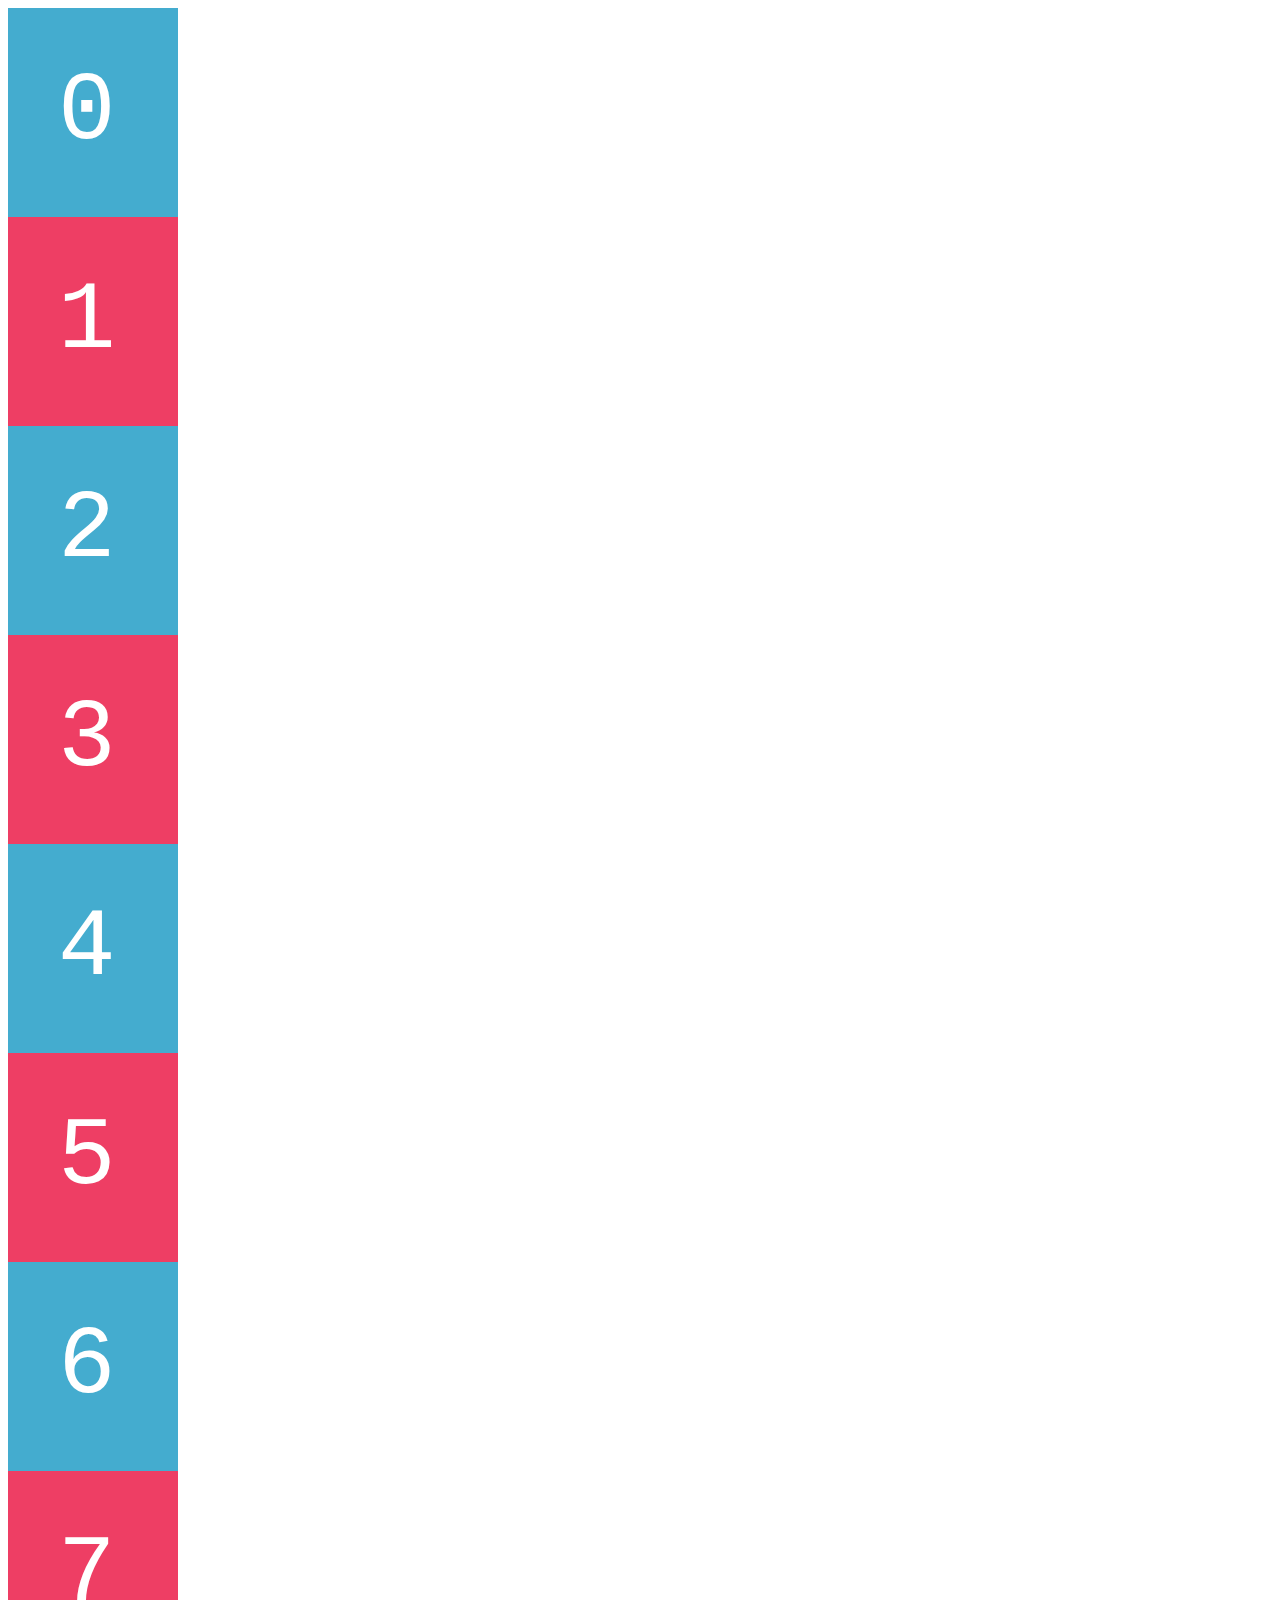
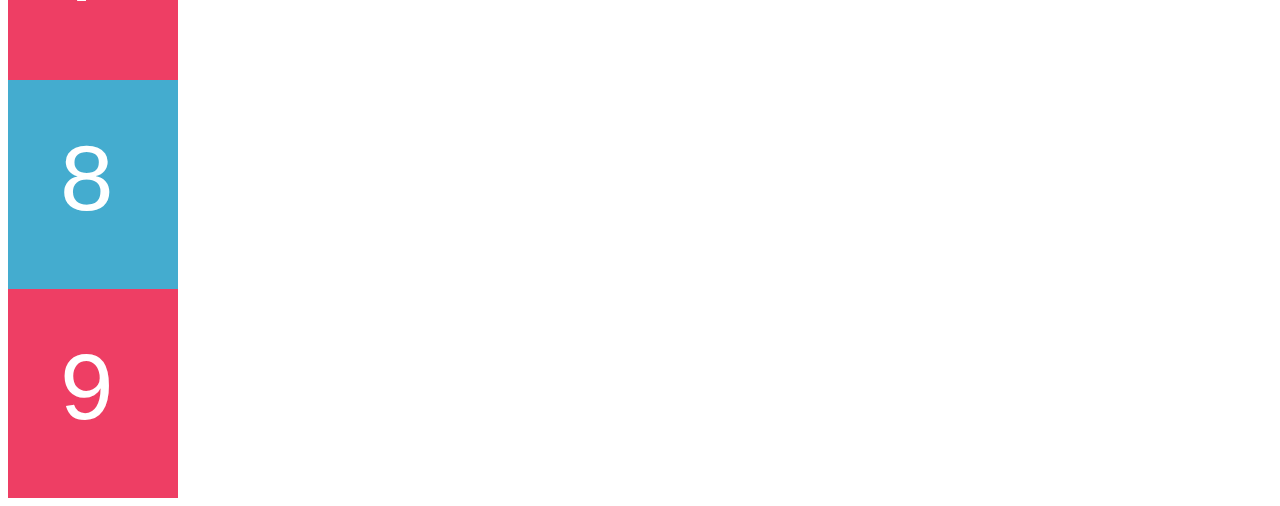
==== m3-w7d2-css-selectors/src/main/webapp/index.html @ 657543d7 "Merge branch 'master' of https://bitbucket.org/te-cbus-cohort-1/java-exercises" ====
<!DOCTYPE html>
<html>
<head>
  <title>Fun with Blocks</title>
  <link rel="stylesheet" href="fun-with-blocks.css">
</head>
<body>
  <div id="box_0" class="box even">
    0
  </div>
  <div id="box_1" class="box odd">
    1
  </div>
  <div id="box_2" class="box even">
    2
  </div>
  <div id="box_3" class="box odd">
    3
  </div>
  <div id="box_4" class="box even">
    4
  </div>
  <div id="box_5" class="box odd">
    5
  </div>
  <div id="box_6" class="box even">
    6
  </div>
  <div id="box_7" class="box odd">
    7
  </div>
  <div id="box_8" class="box even">
    8
  </div>
  <div id="box_9" class="box odd">
    9
  </div>
</div>
</body>
</html>
---- m3-w7d2-css-selectors/src/main/webapp/fun-with-blocks.css ----
html {
  font: 96px Courier;
  color: white;
}
.box {
  padding: 50px;
  width: 70px;
}
.odd {
  background-color: #ee3e64;
}
.even {
  background-color: #44accf;
}
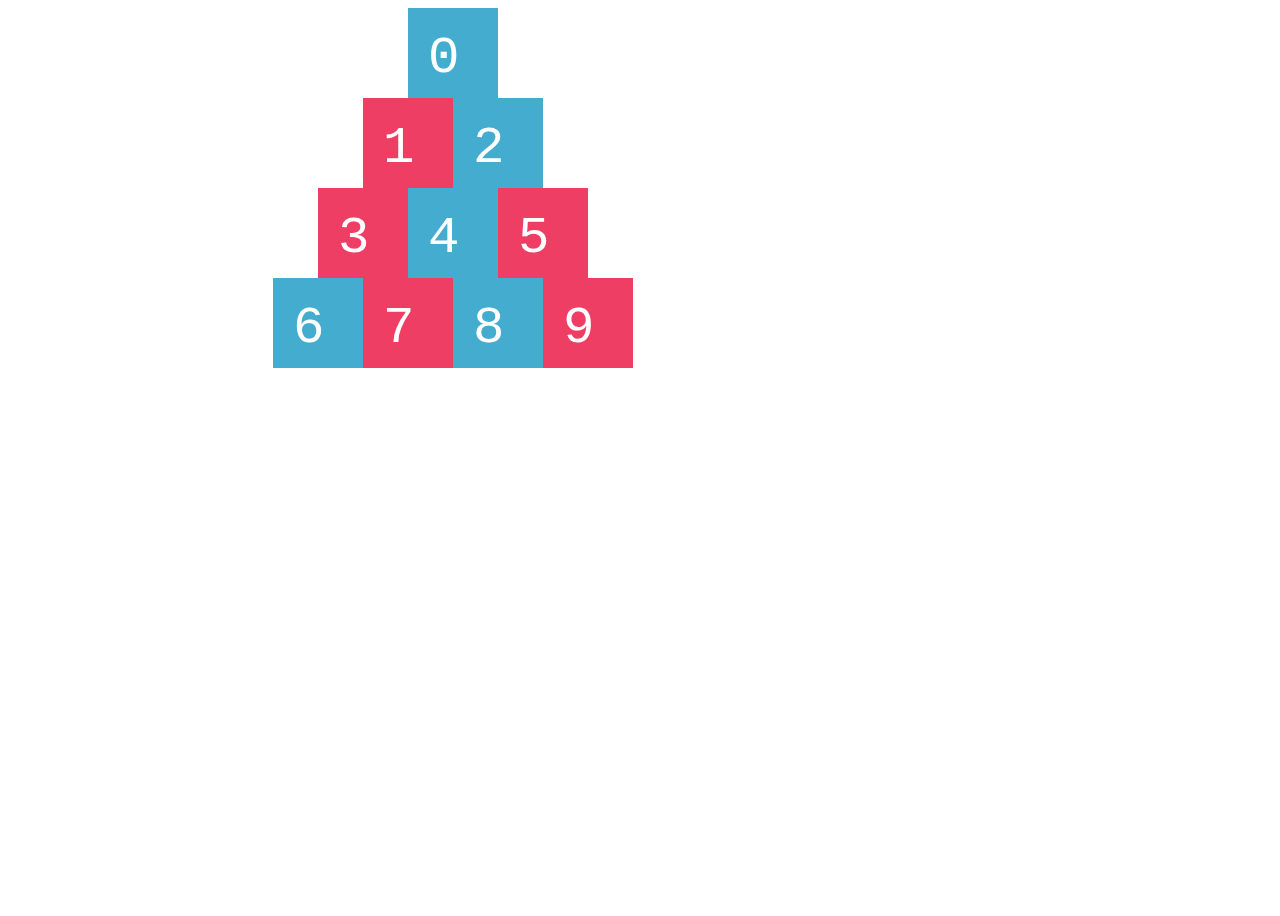
==== commit adb8e59f: "CSS selectors and layouts exercises" ====
--- a/m3-w7d2-css-selectors/src/main/webapp/index.html
+++ b/m3-w7d2-css-selectors/src/main/webapp/index.html
@@ -2,7 +2,7 @@
 <html>
 <head>
   <title>Fun with Blocks</title>
-  <link rel="stylesheet" href="fun-with-blocks.css">
+  <link rel="stylesheet" href="fun-with-blocks-pyramid.css">
 </head>
 <body>
   <div id="box_0" class="box even">
--- a/m3-w7d2-css-selectors/src/main/webapp/fun-with-blocks-pyramid.css
+++ b/m3-w7d2-css-selectors/src/main/webapp/fun-with-blocks-pyramid.css
@@ -0,0 +1,77 @@
+html {
+	font: 30px Courier;
+	color: white;
+}
+
+.box {
+	width: 50px;
+	height: 50px;
+	padding: 20px;
+	font-size: 175%;
+}
+
+.odd {
+	background-color: #ee3e64;
+}
+
+.even {
+	background-color: #44accf;
+}
+
+#box_0 {
+	position: relative;
+	left: 400px;
+}
+
+#box_1 {
+	position: relative;
+	left: 355px;
+}
+
+#box_2 {
+	position: relative;
+	left: 445px;
+	bottom: 90px;
+}
+
+#box_3 {
+	position: relative;
+	left: 310px;
+	bottom: 90px;
+}
+
+#box_4 {
+	position: relative;
+	left: 400px;
+	bottom: 180px;
+}
+
+#box_5 {
+	position: relative;
+	left: 490px;
+	bottom: 270px;
+}
+
+#box_6 {
+	position: relative;
+	left: 265px;
+	bottom: 270px;
+}
+
+#box_7 {
+	position: relative;
+	left: 355px;
+	bottom: 360px;
+}
+
+#box_8 {
+	position: relative;
+	left: 445px;
+	bottom: 450px;
+}
+
+#box_9 {
+	position: relative;
+	left: 535px;
+	bottom: 540px;
+}